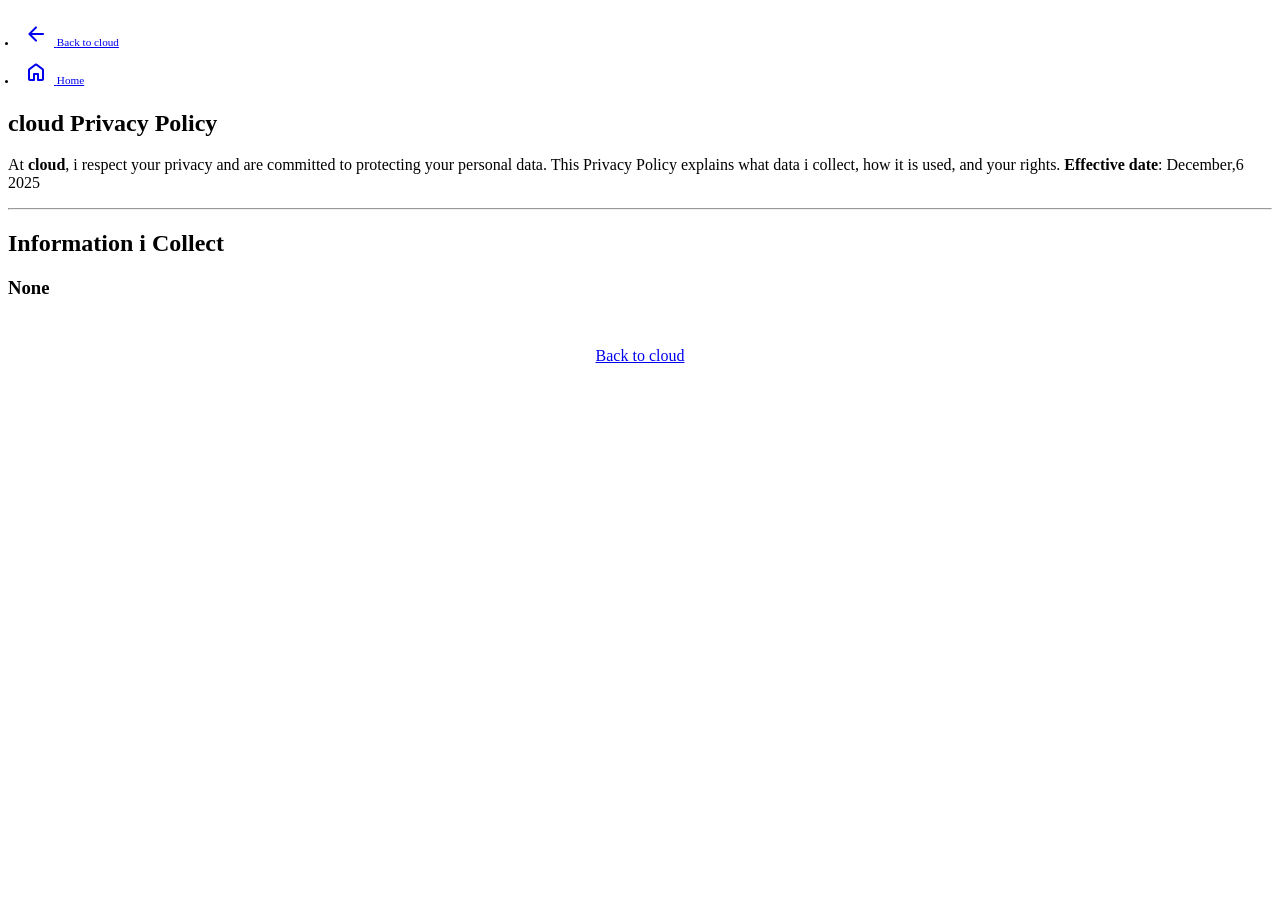
==== cloud-privacy.html @ 1edd55d3 "HELP" ====
<!DOCTYPE html>
<html lang="en">

<head>
    <meta charset="UTF-8">
    <meta name="viewport" content="width=device-width, initial-scale=1.0">
    <title>Cloud Privacy Policy</title>

    <!-- Font preloading for performance -->
    <link rel="preload" href="assets/fonts/sugarmagicpersonaluseonly-jemyo.otf" as="font" type="font/otf" crossorigin>
    <link rel="preload"
        href="https://fonts.googleapis.com/css2?family=Material+Symbols+Rounded:opsz,wght,FILL,GRAD@24,400,0,200"
        as="style">
    <link rel="preconnect" href="https://fonts.googleapis.com">
    <link rel="preconnect" href="https://fonts.gstatic.com" crossorigin>
    <link rel="preconnect" href="https://cdnjs.cloudflare.com">

    <script id="Cookiebot" src="https://consent.cookiebot.com/uc.js" data-cbid="f35df0a1-95c5-4edf-b397-46a6071914f7"
        type="text/javascript" async></script>

    <meta name="description"
        content="cloud Privacy Policy - Learn how cloud protects your privacy and handles your data locally." />
    <meta name="keywords" content="cloud, privacy policy, IOS, Windows, privacy, data protection" />
    <meta data-rh="true" property="og:type" content="article" />
    <meta data-rh="true" property="og:title" content="cloud Privacy Policy" />
    <meta data-rh="true" property="og:description"
        content="cloud Privacy Policy - Learn how cloud protects your privacy and handles your data locally.">
    <meta data-rh="true" property="og:url" content="https://sarris.dev/cloud-privacy/" />
    <meta data-rh="true" property="og:image"
        content="https://raw.githubusercontent.com/panagiotissarr/sarris.dev/main/./assets/img/articles/cloud/cloud-preview.jpeg" />

    <link rel="canonical" href="https://www.sarris.dev/cloud-privacy" />

    <link rel="stylesheet" href="./css/style.css">
    <link rel="stylesheet" href="./css/article.css">
    <link rel="stylesheet" href="./css/common/no-cursor.css">
    <link rel="stylesheet" href="./css/cloud/cloud.css">
    <link rel="stylesheet"
        href="https://fonts.googleapis.com/css2?family=Material+Symbols+Rounded:opsz,wght,FILL,GRAD@20..48,100..700,0..1,-50..200" />
    <!-- favicon -->
    <link rel="icon" href="./assets/img/logo-mini.png" type="image/png">
    <style>
        body {
            overflow-y: auto !important;
        }
    </style>
</head>

<body>
    <!-- Google tag (gtag.js) -->
    <script async src="https://www.googletagmanager.com/gtag/js?id=G-6F3G1NW62X"></script>
    <script>
        window.dataLayer = window.dataLayer || [];
        function gtag() { dataLayer.push(arguments); }
        gtag('js', new Date());
        gtag('config', 'G-6F3G1NW62X');
    </script>

    <div class="cursor rounded move blur cursor-normal" id="cursor">
    </div>


    <nav id="nav">
        <ul>
            <li><a href="cloud" id='home-nav' aria-label="back to cloud page">
                    <span class="material-symbols-rounded">
                        arrow_back
                    </span>
                    <span class="caption">Back to cloud</span>
                </a></li>
            <li><a href="index" aria-label="home page">
                    <span class="material-symbols-rounded">
                        home
                    </span>
                    <span class="caption">Home</span>
                </a></li>
        </ul>
    </nav>

    <div class="container cloud-privacy">
        <section id="intro">
            <div class="heading">
                <div class="container-mini content">
                    <h1 id="title"><strong>cloud</strong> Privacy Policy</h1>

                    <p class=" article-text">At <strong>cloud</strong>, i respect your privacy and are committed to
                        protecting your personal data. This Privacy Policy explains what data i collect, how it is
                        used, and your rights. <strong>Effective date</strong>: December,6 2025</p>
                </div>
            </div>
        </section>
        <div class="article-text">
            <hr>

            <h2>Information i Collect</h2>

            <h3>None</h3>

            <div style="margin-top: 3rem; text-align: center;">
                <a href="cloud" class="button">Back to cloud</a>
            </div>
        </div>
    </div>

    <script src="js/script-article.js"></script>
    <script src="./js/cursor.js"></script>
</body>

</html>
---- css/cloud/cloud.css ----
:root {
  --primary-color: light-dark(#000, #fff);
}

/* cloud Moodboard Styles */

@keyframes tile-load {
  from {
    opacity: 0;
    transform: scale(0.5);
  }
  to {
    opacity: 1;
    transform: scale(1);
  }
}

.grid {
  margin: 0 auto;
  width: fit-content;
}



body.cloud-page {
  background-size: cover;
  background-position: center;
  background-attachment: fixed;
  background-repeat: no-repeat;
  margin: 0;
  padding: 0;
  position: relative;
  height: 100vh;
  width: 100vw;
  overflow: hidden;
}

.tile:not(.primary-tile)::before {
  content: "";
  position: absolute;
  inset: 0;
  z-index: 0;
  pointer-events: none;
  opacity: 0;
  transition: opacity 0.25s ease;
  backdrop-filter: none;
  -webkit-backdrop-filter: none;
  background: rgba(0, 0, 0, 0.15);
}

.tile:not(.primary-tile):hover::before {
  opacity: 1;
  backdrop-filter: blur(14px);
  -webkit-backdrop-filter: blur(14px);
}

.tile > * {
  z-index: 1;
  position: relative;
  text-shadow: 0 1px 2px var(--background-color-tr);
}

/* Moodboard Container */
/* Horizontal scroll wrapper (desktop) */
.cloud-page .moodboard-container {
  width: 100vw;
  height: 100vh;
  overflow-x: auto;
  overflow-y: hidden;
  padding: 2rem 0;
  box-sizing: border-box;
  scroll-behavior: smooth;
  -webkit-overflow-scrolling: touch;
}

/* convert vertical wheel to horizontal (fallback if JS disabled) */
.cloud-page .moodboard-container::-webkit-scrollbar {
  height: 10px;
}

/* Centering: grid has fixed max width; extra space becomes side margins */
.cloud-page .scroll-inner {
  height: 100%;
  display: inline-block;
}

/* Desktop Grid Layout */
/* Fixed logical width for grid; wider screens show side margins */
.cloud-page .parent {
  display: grid;
  grid-template-columns: repeat(8, 240px);
  grid-template-rows: repeat(8, 1fr);
  gap: 12px;
  height: 100%;
  width: 2004px; /* 8 * 240 + 7 * 12 */
  padding: 0 2rem;
  box-sizing: content-box;
}

@media (min-width: 2004px) {
  .cloud-page .moodboard-container {
    display: flex;
    justify-content: center;
  }
}

/* Tile Base Styles */
.cloud-page .tile {
  background-position: top;
  background-size: cover;
  background-repeat: no-repeat;
  background-color: var(--background-color-primary);
  border: 2px solid var(--primary-color);
  border-radius: var(--radius-out);
  padding: 0.75rem;
  display: flex;
  flex-direction: column;
  justify-content: flex-end;
  align-items: flex-start;
  text-align: left;
  transition: all 0.3s ease;
  /* cursor: pointer; */
  scroll-snap-align: start;
  overflow: hidden;
  position: relative;

  /* Initial hidden state before animation */
  opacity: 0;
  transform: scale(0);

  /* Animation that brings them to life */
  animation: tile-load 0.7s
    linear(
      0,
      0.417 25.5%,
      0.867 49.4%,
      1 57.7%,
      0.925 65.1%,
      0.908 68.6%,
      0.902 72.2%,
      0.916 78.2%,
      0.988 92.1%,
      1
    )
    forwards;
}

/* Image Preloader for tile backgrounds */
.tile .tile-bg-preload {
  position: absolute;
  inset: 0;
  z-index: 0;
  background: linear-gradient(135deg, #e0e0e0 0%, #b0b0b0 100%);
  filter: blur(18px);
  transition: opacity 0.7s cubic-bezier(0.175, 0.885, 0.32, 1.275);
  opacity: 1;
  pointer-events: none;
}
.tile.loaded .tile-bg-preload {
  opacity: 0;
}

.cloud-page .tile:hover {
  scale: 1.02;
  box-shadow: 0 8px 25px rgba(0, 0, 0, 0.2);
  border-color: var(--text-color);
  border: 5px solid var(--primary-color);
}

/* Bottom gradient shadow overlay (fades up to half height) */
.cloud-page .tile:not(.primary-tile)::after {
  content: "";
  position: absolute;
  left: 0;
  bottom: 0;
  width: 100%;
  height: 50%;
  pointer-events: none;
  background: linear-gradient(
    to top,
    color-mix(in srgb, var(--background-color-primary) 90%, transparent) 0%,
    transparent 100%
  );
  z-index: 0;
  transition: height 0.45s ease;
}

.cloud-page .tile:hover::after {
  height: 75%;
}

.cloud-page .tile h3 {
  font-size: 1rem;
  margin: 0 0 0.5rem 0;
  color: var(--primary-color);
  background: none;
  padding: 0;
  border-radius: 0;
  backdrop-filter: none;
}

.cloud-page .tile p {
  font-size: 0.8rem;
  color: var(--text-color);
  line-height: 1.3;
  transition: opacity 0.35s ease, transform 0.35s ease, max-height 0.35s ease,
    margin 0.35s ease;
}

.cloud-page .tile:not(.primary-tile) p {
  opacity: 0;
  transform: translateY(8px);
  max-height: 0;
  overflow: hidden;
  margin: 0;
  pointer-events: none;
}

.cloud-page .tile:not(.primary-tile):hover p {
  opacity: 1;
  transform: translateY(0);
  max-height: 200px;
  margin-top: 0.5rem;
  pointer-events: auto;
}

/* Material Icons in tiles */
.cloud-page .tile .material-symbols-rounded {
  font-size: 1.5rem;
  color: var(--primary-color);
  margin-bottom: 0.5rem;
  align-self: flex-start;
}

.cloud-page .tile .tile-content {
  display: flex;
  flex-direction: column;
  align-items: flex-start;
  width: 100%;
}

/* Primary Tile (div1) */
.cloud-page .primary-tile {
  /* background: linear-gradient(135deg, #ffffff, var(--red)); */
  background-color: var(--text-color);
  background-position: left;
  color: var(--text-color);
  border: 2px solid var(--primary-color);
  transition: all 0.5s ease;
  position: relative;
  z-index: 10;
  display: flex;
  flex-direction: column;
  justify-content: center;
  align-items: center;
  text-align: center;
  padding: 0.5rem;

  h3,
  p,
  span {
    color: var(--background-color-primary) !important;
  }
}

.cloud-page .primary-tile h1 {
  font-family: "sugar-magic", sans-serif;
  font-size: 2.5rem;
  margin: 0.5rem 0 0 0;
  color: var(--background-color-primary);
  line-height: 1;
  text-align: center;
  width: auto;
  height: auto;
}

.cloud-page .primary-tile p {
  color: var(--background-color-primary);
  opacity: 0.9;
  font-size: 1rem;
  margin: 0.5rem 0 0 0;
}

.cloud-page .primary-tile .cloud-logo {
  width: 80px;
  height: 80px;
  margin-bottom: 0.5rem;
  outline: var(--background-color-primary) solid 4px;
  border-radius: 25%;
}

.app-preview-spacer {
  background-image: url(".../assets/img/articles/cloud/app.jpg");
  background-size: cover;
  background-position: center;
  width: 100%;
  height: 300px;
  border-radius: var(--radius-in);
}

/* Grid Item Positions for Desktop */
.div1 {
  /* background-image: url(".../assets/img/articles/cloud/app.jpg"); */
  grid-column: span 2 / span 2;
  grid-row: span 8 / span 8;
}

.div2 {
  background-image: url(".../assets/img/articles/cloud/mirror.jpg");
  grid-row: span 4 / span 4;
  grid-column-start: 3;
  grid-row-start: 5;
}

.div3 {
  background-image: url(".../assets/img/articles/cloud/reply.jpg");
  grid-column: span 2 / span 2;
  grid-row: span 2 / span 2;
  grid-column-start: 4;
  grid-row-start: 7;
}

.div6 {
  background-image: url(".../assets/img/articles/cloud/file.jpg");
  grid-column: span 2 / span 2;
  grid-row: span 2 / span 2;
  grid-column-start: 4;
  grid-row-start: 1;
}


.div8 {
  background-image: url(".../assets/img/articles/cloud/desktop.jpg");
  grid-column: span 3 / span 3;
  grid-row: span 2 / span 2;
  grid-column-start: 6;
  grid-row-start: 3;
}

.div9 {
  background-image: url(".../assets/img/articles/cloud/notif.jpg");
  grid-column: span 2 / span 2;
  grid-row: span 4 / span 4;
  grid-column-start: 4;
  grid-row-start: 3;
}

.div10 {
  background-image: url(".../assets/img/articles/cloud/wallpaper.jpg");
  grid-row: span 1 / span 8;
  grid-column-start: 6;
  grid-row-start: 1;
}

.div11 {
  background-image: url(".../assets/img/articles/cloud/media.jpg");
  grid-row: span 2 / span 2;
  grid-column-start: 3;
  grid-row-start: 1;
}

.div12 {
  background-image: url(".../assets/img/articles/cloud/clipboard.jpg");
  grid-row: span 2 / span 2;
  grid-column-start: 3;
  grid-row-start: 3;
}

.div13 {
  background-image: url(".../assets/img/articles/cloud/cloud-logo.png");
  grid-row: span 4 / span 4;
  grid-column-start: 6;
  grid-row-start: 5;
}


.div16 {
  background-image: url(".../assets/img/articles/cloud/github.jpg");
  grid-row: span 2 / span 2;
  grid-column-start: 8;
  grid-row-start: 1;
}

.div17 {
  background-color: var(--background-color-tr) !important;
  grid-column: span 2 / span 2;
  grid-row: span 2 / span 2;
  grid-column-start: 7;
  grid-row-start: 7;
}

/* Staggered Animation Delays for a more polished effect */
.div1 {
  animation-delay: 0s;
}
.div2 {
  animation-delay: 0.3s;
}
.div3 {
  animation-delay: 0.6s;
}
.div6 {
  animation-delay: 0.15s;
}
.div8 {
  animation-delay: 0.45s;
}
.div9 {
  animation-delay: 0.3s;
}
.div10 {
  animation-delay: 0.15s;
}
.div11 {
  animation-delay: 0.1s;
}
.div12 {
  animation-delay: 0.25s;
}
.div13 {
  animation-delay: 0.6s;
}
.div14 {
  animation-delay: 0.75s;
}
.div15 {
  animation-delay: 0.12s;
}
.div16 {
  animation-delay: 0.18s;
}
.div17 {
  animation-delay: 0.9s;
}

/* Download Tile Special Styling */
.cloud-page .download-tile {
  background: linear-gradient(135deg, var(--green), var(--blue));
  color: var(--text-color);
  border: 2px solid var(--green);
}

.cloud-page .download-tile h3,
.cloud-page .download-tile p,
.cloud-page .download-tile .material-symbols-rounded {
  color: var(--text-color);
}

.cloud-page .download-buttons {
  display: flex;
  flex-wrap: wrap;
  gap: 0.5rem;
  margin-top: 0.5rem;
  align-self: flex-start;
}

.cloud-page .download-btn {
  background: var(--background-color-primary);
  color: var(--text-color);
  padding: 0.45rem 1rem;
  border-radius: 28px;
  text-decoration: none;
  font-size: 0.95rem;
  transition: all 0.3s ease;
  border: 1px solid var(--text-color);
  margin-top: 0.5rem;
  display: inline-flex;
  align-items: center;
  gap: 0.55rem;
  line-height: 1;
  font-weight: 500;

  &.Windows-download {
    background: rgba(80, 197, 255, 0.463);
    font-size: 0.95rem;
    color: var(--background-color-primary);
    border: 1px solid var(--background-color-primary);
  }

  &.IOS-download {
    background: rgba(80, 255, 109, 0.463);
    font-size: 0.95rem;
    color: var(--background-color-primary);
    border: 1px solid var(--background-color-primary);
  }
}

.cloud-page .download-btn .os-icons {
  display: block;
  width: 26px;
  height: 26px;
  object-fit: contain;
}

.cloud-page .download-btn:hover {
  background: var(--text-color);
  color: var(--background-color-primary);
  transform: scale(1.05);
}

/* Specific lighter hover states for platform buttons */
.cloud-page .download-btn.Windows-download:hover {
  background: rgba(80, 197, 255, 0.75);
  /* color: var(--text-color); */
}

.cloud-page .download-btn.IOS-download:hover {
  background: rgba(80, 255, 109, 0.75);
  /* color: var(--text-color); */
}

.app-description {
  text-align: left;
  margin: 2rem !important;
}

.cloud-page .privacy-link {
  color: var(--primary-color);
  text-decoration: none;
  font-weight: 500;
  font-size: 0.9rem;
  margin-top: 0.5rem;
  padding: 0.5rem 1rem;
  border: 1px solid var(--primary-color);
  border-radius: 20px;
  transition: all 0.3s ease;
  align-self: flex-start;
}

.cloud-page .privacy-link:hover {
  background: var(--primary-color);
  color: var(--background-color-primary);
}

.cloud-page .docs-primary-link {
  color: var(--background-color-primary);
  text-decoration: none;
  font-weight: 500;
  font-size: 0.9rem;
  margin-top: 0.5rem;
  padding: 0.5rem 1rem;
  background: var(--primary-color);
  border-radius: 20px;
  transition: all 0.3s ease;
  align-self: flex-start;
}

.cloud-page .docs-primary-link:hover {
  color: var(--primary-color);
  background: var(--background-color-primary);
  border: 1px solid var(--primary-color);
}

/* Mobile Layout */
@media screen and (max-width: 768px) {
  body.cloud-page {
    overflow: auto;
    height: auto;
    min-height: 100vh;
    overflow-x: hidden !important;
  }

  .cloud-page .moodboard-container {
    width: 100vw;
    height: auto;
    min-height: 100vh;
    overflow: visible;
    padding: 1rem;
    scroll-snap-type: y mandatory;
    overflow-x: hidden !important;
  }

  .cloud-page .parent {
    grid-template-columns: repeat(4, 1fr);
    grid-template-rows: repeat(20, 1fr);
    gap: 8px;
    width: 100%;
    height: auto;
    min-height: 200vh;
    padding: 0 !important;
    box-sizing: border-box;
  }

  .cloud-page .tile {
    width: 100%;
    max-width: 100%;
    box-sizing: border-box;
  }

  .cloud-page .primary-tile {
    position: sticky;
    top: 1rem;
    left: 0;
    z-index: 10;
    height: 95%;
  }

  .primary-tile.scrolled {
    height: 50% !important;
  }

  .primary-tile h1 {
    font-size: 2rem;
  }

  .primary-tile .cloud-logo {
    width: 40px;
    height: 40px;
  }

  /* Mobile Grid Positions - Original Pattern */
  .div1 {
    grid-column: span 4 / span 4;
    grid-row: span 4 / span 4;
  }

  .div2 {
    grid-column: span 2 / span 2;
    grid-row: span 4 / span 4;
    grid-row-start: 5;
  }

  .div3 {
    grid-column: span 2 / span 2;
    grid-row: span 2 / span 2;
    grid-column-start: 3;
    grid-row-start: 5;
  }

  .div6 {
    grid-column: span 2 / span 2;
    grid-row: span 4 / span 4;
    grid-column-start: 3;
    grid-row-start: 7;
  }

  .div8 {
    grid-column: span 2 / span 2;
    grid-row: span 2 / span 2;
    grid-row-start: 9;
  }

  .div9 {
    grid-column: span 2 / span 2;
    grid-row: span 2 / span 2;
    grid-column-start: 3;
    grid-row-start: 11;
  }

  .div10 {
    grid-column: span 2 / span 2;
    grid-row: span 2 / span 2;
    grid-row-start: 11;
  }

  .div11 {
    grid-column: span 2 / span 2;
    grid-row: span 2 / span 2;
    grid-row-start: 13;
  }

  .div12 {
    grid-column: span 2 / span 2;
    grid-row: span 2 / span 2;
    grid-column-start: 3;
    grid-row-start: 13;
  }

  .div13 {
    grid-column: span 2 / span 2;
    grid-row: span 2 / span 2;
    grid-row-start: 15;
  }

  .div14 {
    grid-column: span 2 / span 2;
    grid-row: span 2 / span 2;
    grid-column-start: 3;
    grid-row-start: 15;
  }

  .div15 {
    grid-column: span 2 / span 2;
    grid-row: span 2 / span 2;
    grid-row-start: 17;
  }

  .div16 {
    grid-column: span 2 / span 2;
    grid-row: span 2 / span 2;
    grid-column-start: 3;
    grid-row-start: 17;
  }

  .div17 {
    grid-column: span 2 / span 2;
    grid-row: span 2 / span 2;
    grid-row-start: 19;
  }

  .tile h3 {
    font-size: 0.9rem;
  }

  .tile p {
    font-size: 0.7rem;
  }

  .tile .material-symbols-rounded {
    font-size: 1.5rem;
  }

  .download-buttons {
    /* flex-direction: column; */
    gap: 0.25rem;
  }

  .download-btn {
    font-size: 0.7rem;
    padding: 0.2rem 0.5rem;
  }

  .app-preview-spacer {
    height: 300px !important;
  }
}

/* Scrollbar Styling */
.cloud-page .moodboard-container::-webkit-scrollbar {
  height: 8px;
  width: 8px;
}

.cloud-page .moodboard-container::-webkit-scrollbar-track {
  background: rgba(0, 0, 0, 0.1);
  border-radius: 4px;
}

.cloud-page .moodboard-container::-webkit-scrollbar-thumb {
  background: var(--primary-color);
  border-radius: 4px;
}

.cloud-page .moodboard-container::-webkit-scrollbar-thumb:hover {
  background: var(--text-color);
}

ul {
  padding: 0 10px;
}

ul li {
  margin-bottom: 0.1rem;
  font-size: 0.7rem;
}

.downloads-section {
  display: flex;
  flex-direction: column;
  /* background: var(--background-color-primary); */
  /* backdrop-filter: blur(10px); */
  /* background-color: var(--background-color-tr); */
  border-radius: calc(var(--radius-out) - 5px);
  padding: 10px;
  width: calc(100% - 20px) !important;

  p,
  span {
    margin: 0.25rem 0;
    font-size: 0.7rem;
    color: var(--text-color) !important;
  }
}

.spacer {
  flex-grow: 1;
}

span.material-symbols-rounded {
  background-color: light-dark(#fff2, #0002);
  padding: 6px;
  border-radius: 100vw;
  backdrop-filter: blur(5px);
}

@media (prefers-color-scheme: light) {
  .os-icons {
    filter: invert(1);
  }
}
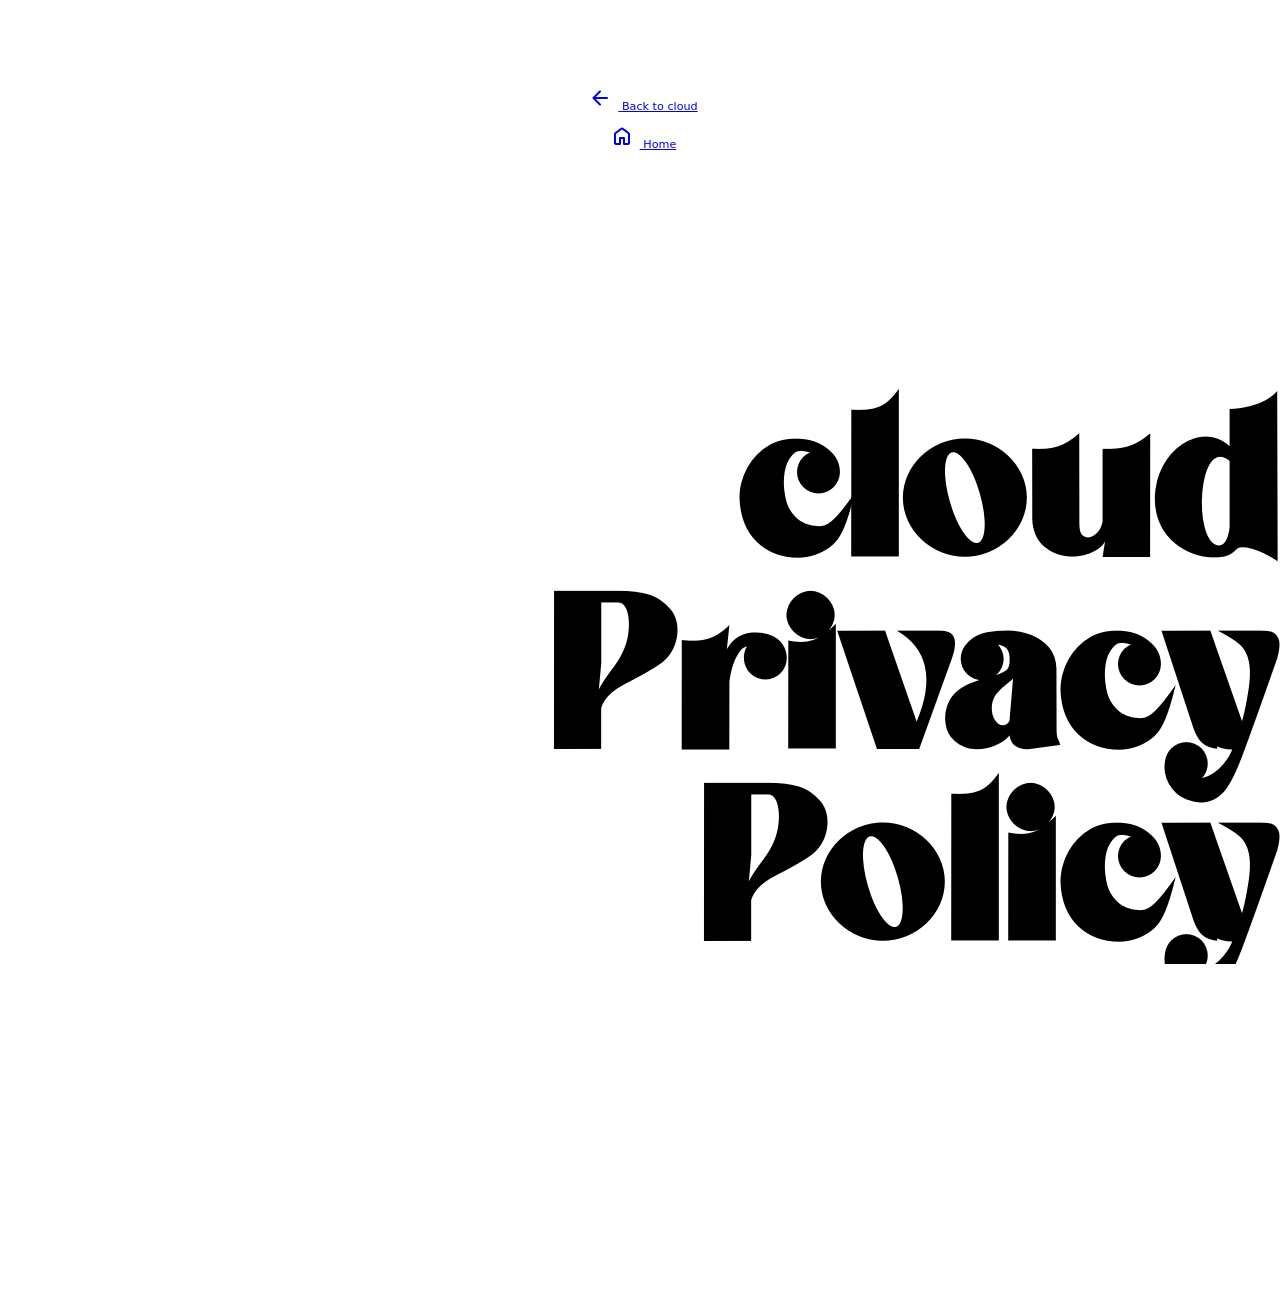
==== commit f935ed87: "Replace sugar magic with the full version" ====
--- a/cloud-privacy.html
+++ b/cloud-privacy.html
@@ -7,7 +7,7 @@
     <title>Cloud Privacy Policy</title>
 
     <!-- Font preloading for performance -->
-    <link rel="preload" href="assets/fonts/sugarmagicpersonaluseonly-jemyo.otf" as="font" type="font/otf" crossorigin>
+    <link rel="preload" href="assets/fonts/-jesugarmagicpersonaluseonlymyo.otf" as="font" type="font/otf" crossorigin>
     <link rel="preload"
         href="https://fonts.googleapis.com/css2?family=Material+Symbols+Rounded:opsz,wght,FILL,GRAD@24,400,0,200"
         as="style">
--- a/css/style.css
+++ b/css/style.css
@@ -0,0 +1,327 @@
+@import url(./common/nav.css);
+@import url(./common/logo.css);
+@import url(./common/love-tag.css);
+
+/* Font loading optimization */
+@font-face {
+  font-family: "sugar-magic";
+  src: url("../assets/fonts/font.otf")
+    format("opentype");
+  font-display: swap;
+}
+
+:root {
+  color-scheme: light dark;
+  --primary-color: light-dark(#4850E0, #4850E0);
+  --text-color: light-dark(#000000, #ffffff);
+  --background-color-primary: light-dark(#ffffff, #000000);
+  --background-color-secondary: light-dark(#dbdbdb, #303030);
+  --background-color-tr: light-dark(#ddddddbb, #55555588);
+  --font-size: 16px;
+  --font-family: "Roboto", -apple-system, BlinkMacSystemFont, "Segoe UI",
+    system-ui, sans-serif;
+  --font-weight: 400;
+  --blur: 0.5em;
+  --contrast: 0;
+  --radius-in: 15px;
+  --radius-out: 20px;
+
+  /*  change this for scaling  */
+  --m: 4rem;
+
+  --red: #ff6565;
+  --pink: #ff64f9;
+  --purple: #6b5fff;
+  --blue: #4d8aff;
+  --green: #5bff89;
+  --yellow: #ffee55;
+  --orange: #ff6d1b;
+}
+
+/* use sugar magic font */
+@font-face {
+  font-family: "sugar-magic";
+  src: url("../assets/fonts/font.otf")
+    format("opentype");
+}
+
+html {
+  scroll-behavior: smooth;
+  overflow-x: hidden;
+  scrollbar-color: var(--primary-color) var(--background-color-primary);
+}
+
+body {
+  background-color: var(--background-color-primary);
+  font-family: var(--font-family);
+  font-size: var(--font-size);
+  font-weight: var(--font-weight);
+  line-height: 1.5;
+  color: var(--text-color);
+  text-align: center;
+  align-items: center;
+  justify-content: center;
+  scroll-behavior: smooth;
+  margin: 0;
+  padding: 4em 0 0 0;
+  height: 100vh;
+  width: 100vw;
+  transition: all 0.5s ease-in-out;
+
+  @media screen and (max-width: 300px) {
+    opacity: 0.5;
+  }
+}
+
+h1 {
+  font-family: "sugar-magic", sans-serif;
+  width: 100vw;
+  height: fit-content;
+  transition: all 0.5s ease-in-out;
+  z-index: 1;
+  text-align: right;
+  font-size: calc(100vw / 6);
+  line-height: 0.9;
+  padding: 0;
+  margin: 0;
+  @media screen and (max-width: 500px) {
+    text-align: center;
+  }
+  strong {
+    color: var(--primary-color);
+  }
+}
+
+#subtitle {
+  font-family: "sugar-magic", sans-serif;
+  background: none;
+  color: var(--text-color);
+  font-size: calc(100vw / 20);
+  margin: 0 10px;
+  padding: 0;
+  width: 100vw;
+  text-align: right;
+  strong {
+    color: var(--primary-color);
+  }
+  @media screen and (max-width: 500px) {
+    text-align: center;
+  }
+}
+
+h2 {
+  padding: 0.75em;
+  font-size: 1.25rem;
+  border-radius: var(--radius-out);
+  color: var(--primary-color);
+  background-color: var(--background-color-secondary);
+  transition: all 0.5s ease-in-out;
+}
+
+h3 {
+  padding: 0.75em;
+  margin: 0;
+  font-size: 1.25rem;
+  border-radius: var(--radius-out);
+  color: var(--text-color);
+  background-color: var(--background-color-tr);
+  backdrop-filter: blur(var(--blur));
+  transition: all 0.5s ease-in-out;
+}
+
+/* animate on scroll per item */
+.item {
+  transition: all 0.5s cubic-bezier(0.175, 0.885, 0.32, 1.275) 0.1s;
+  opacity: 0;
+  transform: translate(0, 100px);
+}
+
+.container {
+  display: flex;
+  flex-direction: column;
+  align-items: center;
+  width: 100vw;
+  .heading {
+    display: flex;
+    align-items: center;
+    flex-direction: column;
+  }
+
+  p {
+    /* overflow: hidden;
+    white-space: nowrap; */
+    font-size: 1.2em;
+
+    span.typed-text {
+      color: var(--primary-color);
+    }
+    span.cursor {
+      display: inline-block;
+      background-color: var(--primary-color);
+      margin-left: 0.1rem;
+      width: 3px;
+      animation: blink 1s infinite;
+    }
+    span.cursor.typing {
+      animation: none;
+    }
+  }
+}
+
+.button-view {
+  background-color: var(--background-color-secondary);
+  padding: 0.5em 1em;
+  margin-bottom: 4em;
+  border: 0.1em solid var(--text-color);
+  border-radius: var(--radius-out);
+  @media screen and (min-width: 500px) {
+    &:hover {
+      background-color: var(--primary-color);
+      color: var(--background-color-secondary);
+      cursor: none;
+    }
+  }
+}
+
+@keyframes opacity {
+  0% {
+    opacity: 1;
+  }
+  25% {
+    opacity: 1;
+  }
+  50% {
+    opacity: 0.3;
+  }
+  75% {
+    opacity: 1;
+  }
+  100% {
+    opacity: 1;
+  }
+}
+
+.content {
+  margin: 0 25%;
+  @media screen and (max-width: 1000px) {
+    margin: 15%;
+    @media screen and (max-width: 500px) {
+      margin: 0 10%;
+    }
+  }
+
+  p {
+    padding: 0;
+    text-wrap: wrap;
+    text-align: justify;
+  }
+
+  .details {
+    margin: 2em 2em;
+    text-align: left;
+    line-height: 2;
+  }
+}
+
+.skills {
+  margin: 4em auto;
+  img {
+    width: 40vw;
+    @media screen and (max-width: 500px) {
+      width: 80vw;
+    }
+  }
+}
+
+.stats {
+  margin-top: 2em;
+  filter: invert(1);
+}
+
+.accent {
+  color: var(--primary-color);
+}
+
+.hidden {
+  display: none;
+}
+
+.wip {
+  width: 30%;
+  margin: auto;
+  transform: translate(-50%, 50%);
+}
+
+.new-article {
+  position: absolute;
+  /* filter: invert(1); */
+  top: 0;
+  left: 0;
+  transform: translate(-20%, -30%);
+  max-width: 5em;
+  max-height: 5em;
+  z-index: 10000;
+}
+
+#social-list {
+  /* position: sticky; */
+  width: 98vw;
+  display: flex;
+  flex-wrap: wrap;
+  justify-content: left;
+  align-items: center;
+  margin: 20px 0 100px 0;
+  @media screen and (max-width: 750px) {
+    justify-content: center;
+    margin: 20px 0 20vw 0;
+    /* margin-bottom: -50px; */
+  }
+  a {
+    margin: 0.25em;
+    text-decoration: none;
+    text-transform: uppercase;
+    color: var(--text-color);
+    transition: all 0.5s ease-in-out;
+    padding: 0.5em 1em;
+    border-radius: var(--radius-out);
+    animation: opacity 4s infinite reverse;
+    animation-delay: calc(var(--i) * 0.2s);
+    &:hover {
+      color: var(--background-color-primary);
+      background-color: var(--primary-color);
+    }
+    i {
+      font-size: 1em !important;
+      margin-right: 0.5em;
+      display: none;
+    }
+  }
+}
+
+.container-mini {
+  position: relative;
+  bottom: 0;
+  left: 0;
+  width: 100vw;
+  height: 100vh;
+  align-items: end;
+  justify-content: end;
+  display: flex;
+  flex-direction: column;
+  @media screen and (max-width: 750px) {
+    bottom: 50px;
+    margin-top: 50vw;
+    height: fit-content;
+
+    @media screen and (max-width: 500px) {
+      bottom: 0;
+      margin-top: 100vw;
+      /* height: 50vh; */
+    }
+  }
+}
+
+section:not(#intro, #apps) {
+  overflow-x: hidden;
+}
+
--- a/css/cloud/cloud.css
+++ b/css/cloud/cloud.css
@@ -290,7 +290,7 @@
 }
 
 .app-preview-spacer {
-  background-image: url(".../assets/img/articles/cloud/app.jpg");
+  background-image: url("./assets/img/articles/cloud/app.jpg");
   background-size: cover;
   background-position: center;
   width: 100%;
@@ -300,20 +300,20 @@
 
 /* Grid Item Positions for Desktop */
 .div1 {
-  /* background-image: url(".../assets/img/articles/cloud/app.jpg"); */
+  /* background-image: url("./assets/img/articles/cloud/app.jpg"); */
   grid-column: span 2 / span 2;
   grid-row: span 8 / span 8;
 }
 
 .div2 {
-  background-image: url(".../assets/img/articles/cloud/mirror.jpg");
+  background-image: url("./assets/img/articles/cloud/mirror.jpg");
   grid-row: span 4 / span 4;
   grid-column-start: 3;
   grid-row-start: 5;
 }
 
 .div3 {
-  background-image: url(".../assets/img/articles/cloud/reply.jpg");
+  background-image: url("./assets/img/articles/cloud/reply.jpg");
   grid-column: span 2 / span 2;
   grid-row: span 2 / span 2;
   grid-column-start: 4;
@@ -321,7 +321,7 @@
 }
 
 .div6 {
-  background-image: url(".../assets/img/articles/cloud/file.jpg");
+  background-image: url("./assets/img/articles/cloud/file.jpg");
   grid-column: span 2 / span 2;
   grid-row: span 2 / span 2;
   grid-column-start: 4;
@@ -330,7 +330,7 @@
 
 
 .div8 {
-  background-image: url(".../assets/img/articles/cloud/desktop.jpg");
+  background-image: url("./assets/img/articles/cloud/desktop.jpg");
   grid-column: span 3 / span 3;
   grid-row: span 2 / span 2;
   grid-column-start: 6;
@@ -338,7 +338,7 @@
 }
 
 .div9 {
-  background-image: url(".../assets/img/articles/cloud/notif.jpg");
+  background-image: url("./assets/img/articles/cloud/notif.jpg");
   grid-column: span 2 / span 2;
   grid-row: span 4 / span 4;
   grid-column-start: 4;
@@ -346,28 +346,28 @@
 }
 
 .div10 {
-  background-image: url(".../assets/img/articles/cloud/wallpaper.jpg");
+  background-image: url("./assets/img/articles/cloud/wallpaper.jpg");
   grid-row: span 1 / span 8;
   grid-column-start: 6;
   grid-row-start: 1;
 }
 
 .div11 {
-  background-image: url(".../assets/img/articles/cloud/media.jpg");
+  background-image: url("./assets/img/articles/cloud/media.jpg");
   grid-row: span 2 / span 2;
   grid-column-start: 3;
   grid-row-start: 1;
 }
 
 .div12 {
-  background-image: url(".../assets/img/articles/cloud/clipboard.jpg");
+  background-image: url("./assets/img/articles/cloud/clipboard.jpg");
   grid-row: span 2 / span 2;
   grid-column-start: 3;
   grid-row-start: 3;
 }
 
 .div13 {
-  background-image: url(".../assets/img/articles/cloud/cloud-logo.png");
+  background-image: url("./assets/img/articles/cloud/cloud-logo.png");
   grid-row: span 4 / span 4;
   grid-column-start: 6;
   grid-row-start: 5;
@@ -375,7 +375,7 @@
 
 
 .div16 {
-  background-image: url(".../assets/img/articles/cloud/github.jpg");
+  background-image: url("./assets/img/articles/cloud/github.jpg");
   grid-row: span 2 / span 2;
   grid-column-start: 8;
   grid-row-start: 1;
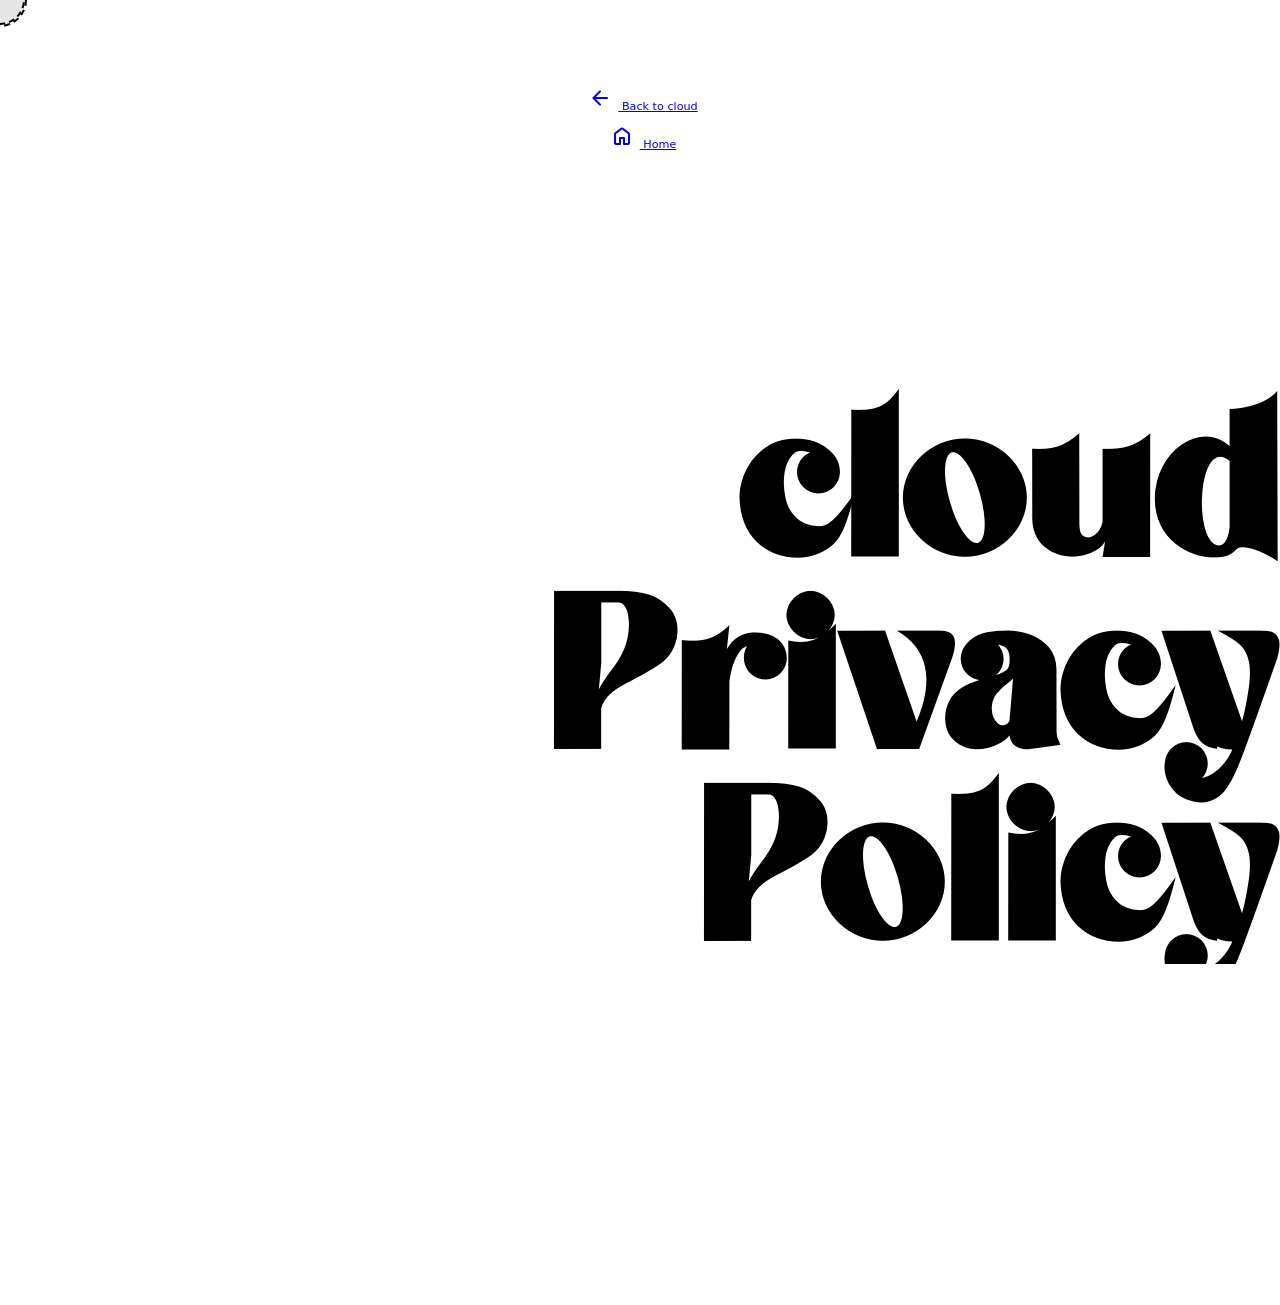
==== commit 4cc825d8: "Love" ====
--- a/cloud-privacy.html
+++ b/cloud-privacy.html
@@ -15,8 +15,6 @@
     <link rel="preconnect" href="https://fonts.gstatic.com" crossorigin>
     <link rel="preconnect" href="https://cdnjs.cloudflare.com">
 
-    <script id="Cookiebot" src="https://consent.cookiebot.com/uc.js" data-cbid="f35df0a1-95c5-4edf-b397-46a6071914f7"
-        type="text/javascript" async></script>
 
     <meta name="description"
         content="cloud Privacy Policy - Learn how cloud protects your privacy and handles your data locally." />
@@ -47,14 +45,6 @@
 </head>
 
 <body>
-    <!-- Google tag (gtag.js) -->
-    <script async src="https://www.googletagmanager.com/gtag/js?id=G-6F3G1NW62X"></script>
-    <script>
-        window.dataLayer = window.dataLayer || [];
-        function gtag() { dataLayer.push(arguments); }
-        gtag('js', new Date());
-        gtag('config', 'G-6F3G1NW62X');
-    </script>
 
     <div class="cursor rounded move blur cursor-normal" id="cursor">
     </div>
--- a/css/style.css
+++ b/css/style.css
@@ -1,7 +1,6 @@
 @import url(./common/nav.css);
 @import url(./common/logo.css);
-@import url(./common/love-tag.css);
-
+  
 /* Font loading optimization */
 @font-face {
   font-family: "sugar-magic";
--- a/css/common/no-cursor.css
+++ b/css/common/no-cursor.css
@@ -0,0 +1,70 @@
+body{
+    cursor:none
+  }
+  
+  .rounded{
+      position: fixed;
+      top: -25px;
+      left: -25px;
+      width: 50px;
+      height: 50px;
+      border-radius: 50% !important;
+      background-color: var(--background-color-tr);
+      z-index: 10000;
+      pointer-events: none;
+      transition: outline 0.5s ease-in-out;
+      box-sizing: border-box;
+      border: 2px dashed var(--primary-color) !important;
+
+      @media screen and (max-width: 500px){
+        display: none !important;
+
+      }
+  }
+
+  a:hover{
+    cursor: none;
+  }
+
+  .blur{
+    backdrop-filter: blur(5px);
+    transition: backdrop-filter 0.5s ease-in-out !;
+  }
+
+.cursor-normal {
+    outline:2px dashed var(--primary-color) !important;
+    transition: border 0.5s ease-in-out !important;
+}
+
+
+.cursor-grow {
+  border: 3px solid var(--primary-color);
+}
+
+  .blur-mini {
+    backdrop-filter: blur(0px);
+    transition: backdrop-filter 0.5s ease-in-out;
+    }
+
+  #cursor-text{
+    position: fixed;
+    text-align: left;
+    text-wrap:nowrap;
+    background-color: var(--primary-color);
+    color: var(--background-color-primary);
+    padding: 1em;
+    border-radius: 1em;
+    z-index: 10000;
+    pointer-events: none;
+    scale: 0;
+    transition: all 0.5s ease-in-out;
+    box-shadow: 0 0 20px 0 var(--background-color-primary);
+    &.image-view{
+      width: 750px;
+      height: 400px;
+      background-size: cover;
+      background-position: center;
+      background-repeat: no-repeat;
+      object-fit: cover;
+    }
+  }
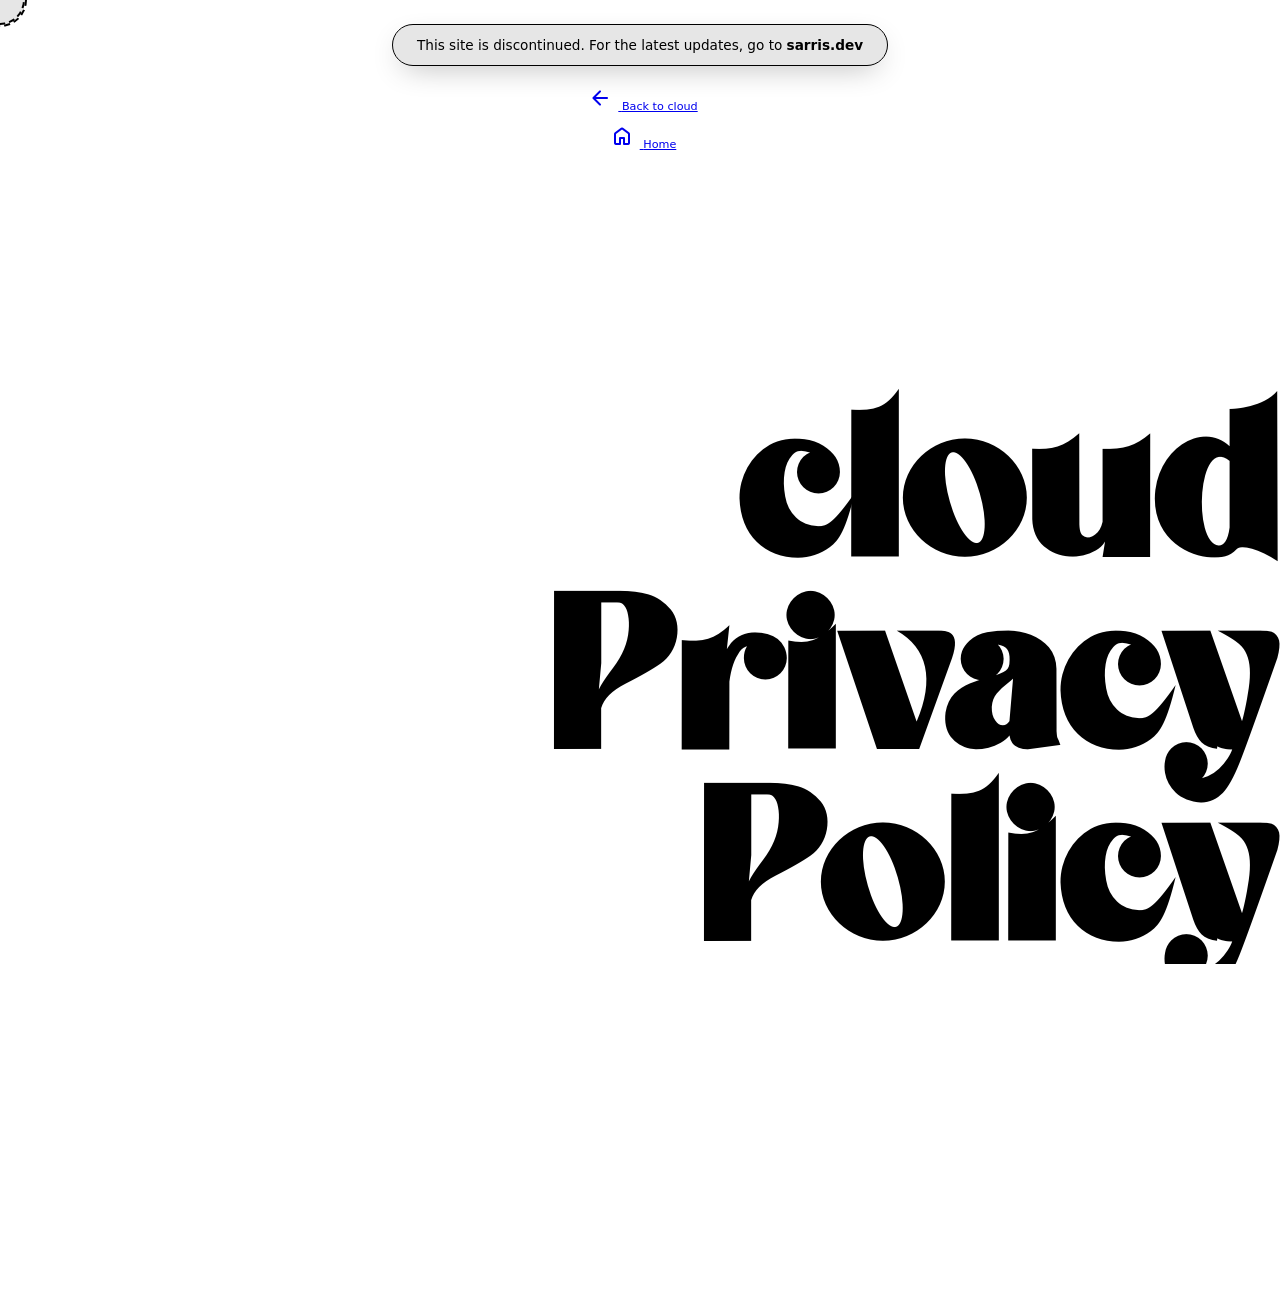
==== commit cdf9b319: "R.I.P Site had a great memory together sarris.dev" ====
--- a/cloud-privacy.html
+++ b/cloud-privacy.html
@@ -23,7 +23,7 @@
     <meta data-rh="true" property="og:title" content="cloud Privacy Policy" />
     <meta data-rh="true" property="og:description"
         content="cloud Privacy Policy - Learn how cloud protects your privacy and handles your data locally.">
-    <meta data-rh="true" property="og:url" content="https://sarris.dev/cloud-privacy/" />
+    <meta data-rh="true" property="og:url" content="https://old.sarris.dev/cloud-privacy/" />
     <meta data-rh="true" property="og:image"
         content="https://raw.githubusercontent.com/panagiotissarr/sarris.dev/main/./assets/img/articles/cloud/cloud-preview.jpeg" />
 
@@ -45,6 +45,9 @@
 </head>
 
 <body>
+    <div class="discontinued-banner">
+        <span>This site is discontinued. For the latest updates, go to <a href="https://www.sarris.dev">sarris.dev</a></span>
+    </div>
 
     <div class="cursor rounded move blur cursor-normal" id="cursor">
     </div>
--- a/css/style.css
+++ b/css/style.css
@@ -44,6 +44,51 @@
     format("opentype");
 }
 
+/* Discontinued Banner */
+.discontinued-banner {
+  background-color: var(--background-color-tr);
+  color: var(--text-color);
+  padding: 10px 24px;
+  text-align: center;
+  font-size: 0.85rem;
+  border: 1px solid var(--primary-color);
+  border-radius: 100px;
+  position: fixed;
+  top: 1.5rem;
+  left: 50%;
+  transform: translateX(-50%);
+  width: fit-content;
+  max-width: 90%;
+  z-index: 2000;
+  display: flex;
+  justify-content: center;
+  align-items: center;
+  gap: 12px;
+  backdrop-filter: blur(20px) saturate(180%);
+  box-shadow: 0 10px 30px -10px rgba(0,0,0,0.3);
+  transition: all 0.3s ease;
+}
+
+.discontinued-banner a {
+  color: var(--primary-color);
+  text-decoration: none;
+  font-weight: 600;
+  border-bottom: 1.5px solid transparent;
+  transition: border-color 0.3s ease;
+}
+
+.discontinued-banner a:hover {
+  border-bottom-color: var(--primary-color);
+}
+
+@media screen and (max-width: 500px) {
+  .discontinued-banner {
+    font-size: 0.75rem;
+    padding: 8px 16px;
+    width: 85%;
+  }
+}
+
 html {
   scroll-behavior: smooth;
   overflow-x: hidden;
